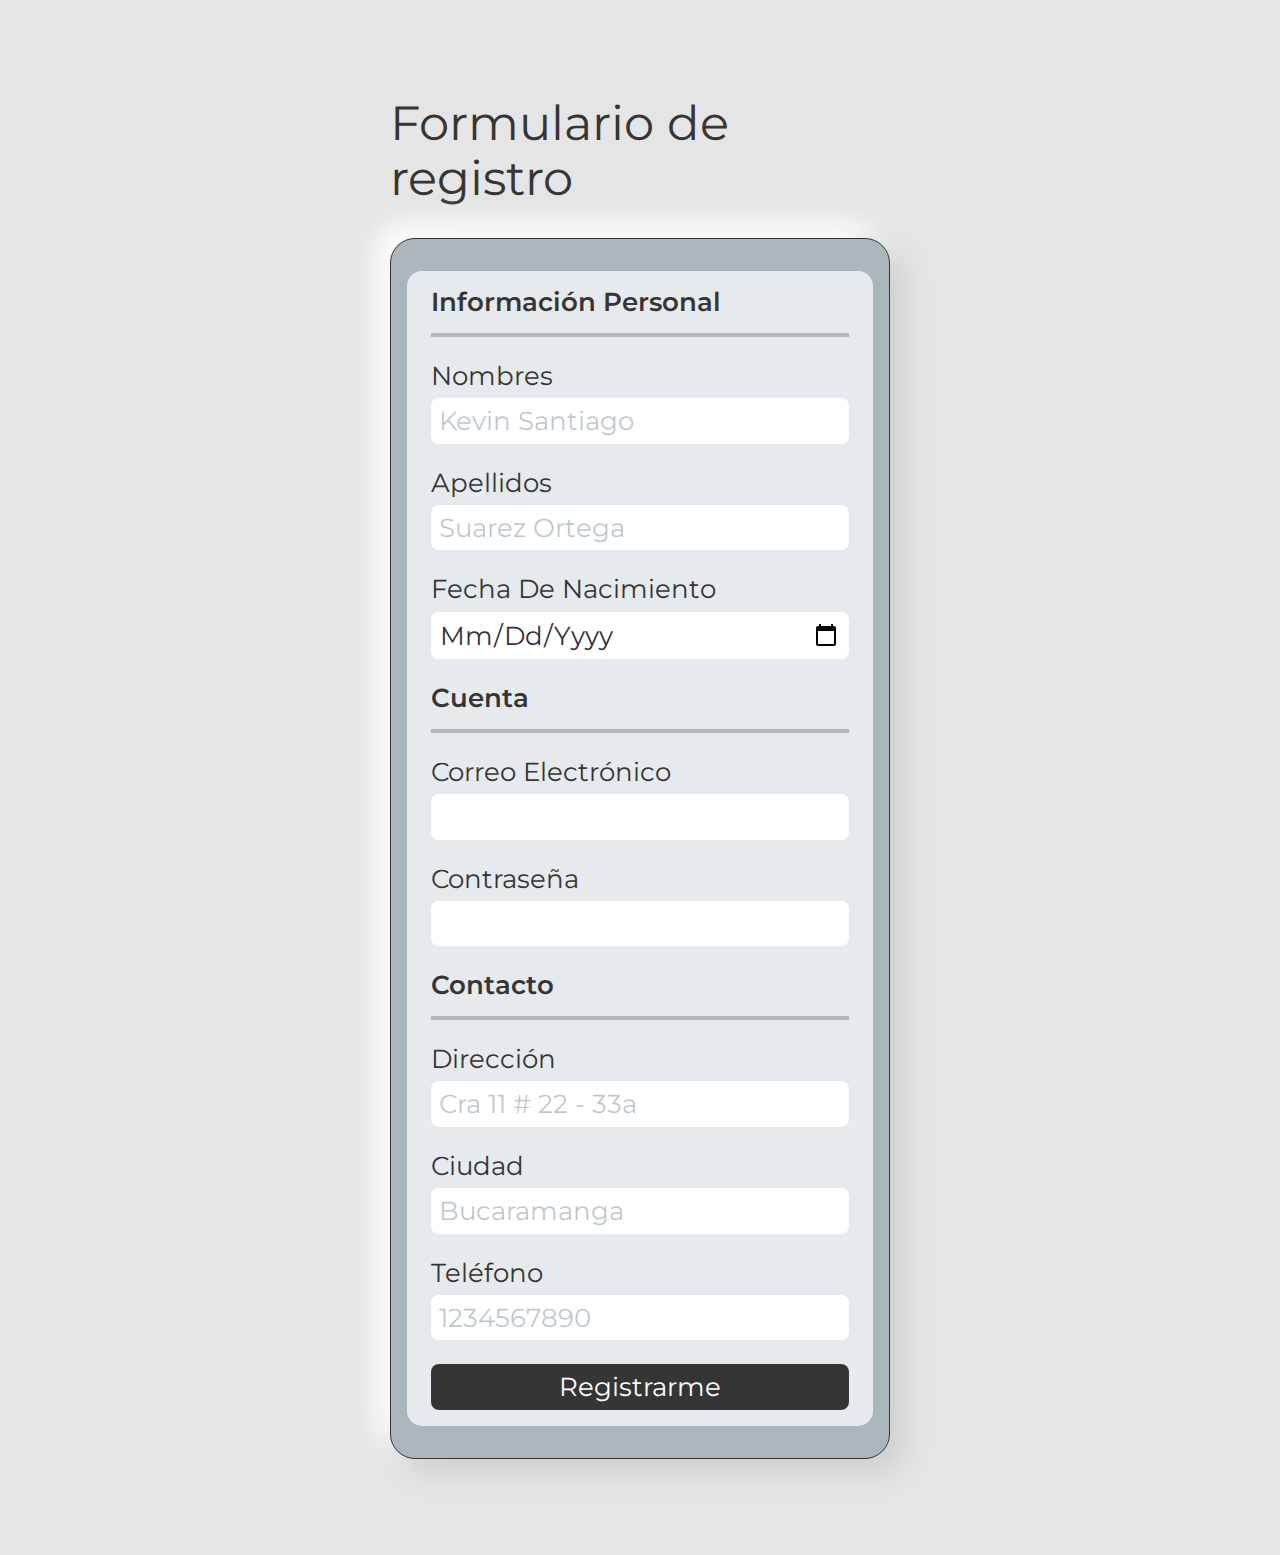
==== index.html @ daae6dbe "first commit" ====
<!DOCTYPE html>
<html lang="es">
<head>
    <meta charset="UTF-8">
    <meta http-equiv="X-UA-Compatible" content="IE=edge">
    <meta name="viewport" content="width=device-width, initial-scale=1">
    <title>Responsive register form page</title>
    <link rel="stylesheet" href="CSS/reset.css">
    <link rel="stylesheet" href="CSS/normalize.css">
    <link rel="stylesheet" href="main.css">
</head>
<body>

    <main>
        <div class="container-fluid">

            <div class="title">
                <h2>Formulario de registro</h2>
            </div>

            <div class="form__login">

                

                <div class="categoria__info__personal">
                    
                    <div class="formulario">

                        <div class="header">
                            <h2>Información personal</h2>
                        </div>

                        <hr>

                        <form action="">
                            <label for="nombre"><h2>Nombres</h2></label>
                            <input type="text" name="nombre" required minlength="10" maxlength="30" placeholder="Kevin Santiago">

                            <label for="apellido"><h2>Apellidos</h2></label>
                            <input type="text" name="apellido" required minlength="10" maxlength="30" placeholder="Suarez Ortega">

                            <label for="fechanacimiento"><h2>Fecha de nacimiento</h2></label>
                            <input type="date" name="fechanacimiento" required>

                            <div class="header">
                                <h2>Cuenta</h2>
                            </div>

                            <hr>

                            <label for="email">
                                <h2>Correo electrónico</h2>
                            </label>
                            <input type="email" name="email" required minlength="6" maxlength="30" >

                            <label for="contraseña">
                                <h2>Contraseña</h2>
                            </label>
                            <input type="password" name="contraseña" required minlength="8" maxlength="30" >

                            <div class="header">
                                <h2>Contacto</h2>
                            </div>

                            <hr>

                            <label for="direccion">
                                <h2>Dirección</h2>
                            </label>
                            <input type="text" name="direccion" required minlength="10" maxlength="60" placeholder="Cra 11 # 22 - 33a">

                            <label for="ciudad"><h2>Ciudad</h2></label>
                            <input list="ciudad" name="ciudad" placeholder="Bucaramanga" required>
                            <datalist id="ciudad">
                                <option value="Bucaramanga"></option>
                                <option value="Florida Blanca"></option>
                                <option value="Girón"></option>
                                <option value="Piedecuesta"></option>
                            </datalist>

                            <label for="telefono"><h2>Teléfono</h2></label>
                            <input type="tel" minlength="10" required placeholder="1234567890">

                            <button type="submit" name="registro"> Registrarme</button>
                        </form>
                    </div>

                </div>
            </div>
        </div>
    </main>

</body>
</html>
---- main.css ----
@import url('https://fonts.googleapis.com/css2?family=Montserrat:wght@400;600;800;900&display=swap');

    body{
        box-sizing: border-box;
        font-family: 'Montserrat', sans-serif;
        color: #353535;
        background-color: #e5e5e5;
    }

    hr{
        border: solid 2px rgba(40, 75, 99, 0.315);
        margin-bottom: 1.5rem;
    }

.container-fluid{
    display: flex;
    flex-direction: column;
    justify-content: center;
    align-items: center;
    height: auto;
    padding: 6rem 0;
    width: 100%;
}

.container-fluid .title{
    font-size: 3rem;
    width: 500px;
    margin-bottom: 2rem;
}

.container-fluid .form__login{
    display: flex;
    flex-direction: column;
    justify-content: space-between;
    align-items: center;
    padding: 2rem 1rem;
    width: 500px;
    height: auto;
    background-color: rgba(40, 75, 99, 0.315);
    border-radius: 15px;
    border-radius: 25px;
    box-shadow:  14px 14px 28px #cfcfcf,
                -14px -14px 28px #ffffff;
    border: solid 1px;
}

.container-fluid .form__login .categoria__info__personal{
    width: 100%;
    background-color: rgba(255, 255, 255, 0.719);
    padding: 1rem 1.5rem;
    border-radius: 15px;
    text-transform: capitalize;
    font-size: 1.6rem;
}

.categoria__info__personal .header {
    background-color: transparent;
    width: fit-content;
    font-weight: 600;
    border-radius: 5px;
    margin-bottom: 1rem;
    padding: 0;
}

.formulario input:placeholder-shown{
    color: rgba(40, 75, 99, 0.315);
}

.formulario input[type="text"]{
    background-color: #ffffff;
    width: 100%;
    margin-top: .5rem; margin-bottom: 1.5rem;
    padding: .5rem;
    border-radius: .5rem;
}

.formulario input[type="email"]{
    text-transform: initial;
    background-color: #ffffff;
    width: 100%;
    margin-top: .5rem; margin-bottom: 1.5rem;
    padding: .5rem;
    border-radius: .5rem;
}

.formulario input[type="password"]{
    text-transform: initial;
    background-color: #ffffff;
    width: 100%;
    margin-top: .5rem; margin-bottom: 1.5rem;
    padding: .5rem;
    border-radius: .5rem;
}

.formulario button{
    background-color: #353535;
    width: 100%;
    text-align: center;
    text-transform: capitalize;
    color: #ffffff;
    padding: .5rem;
    border-radius: .5rem;
    cursor: pointer;
    transition: .5s;
    transform: .5s;
}

.formulario button:hover{
    background-color: rgba(40, 75, 99, 0.315);
    transition: .5s all ease-in-out;
    transform: scale(1.05);
}

.formulario input[type="tel"]{
    text-transform: initial;
    background-color: #ffffff;
    width: 100%;
    margin-top: .5rem; margin-bottom: 1.5rem;
    padding: .5rem;
    border-radius: .5rem;
}

.formulario input[type="date"]{
    background-color: #ffffff;
    width: 100%;
    margin-top: .5rem; margin-bottom: 1.5rem;
    padding: .5rem;
    border-radius: .5rem;
}

input[name="ciudad"] {
  background-color: #ffffff;
    width: 100%;
    margin-top: .5rem; margin-bottom: 1.5rem;
    padding: .5rem;
    border-radius: .5rem;
}

@media screen and (max-width:500px) {
    .container-fluid .title{
    width: calc(100% - 2rem);
    margin-bottom: 2rem;
}
.container-fluid .form__login{
    width: calc(100% - 2rem);
    height: auto;
    background-color: rgba(40, 75, 99, 0.315);
}

.container-fluid .form__login .categoria__info__personal{
    padding: 1rem;
}



}
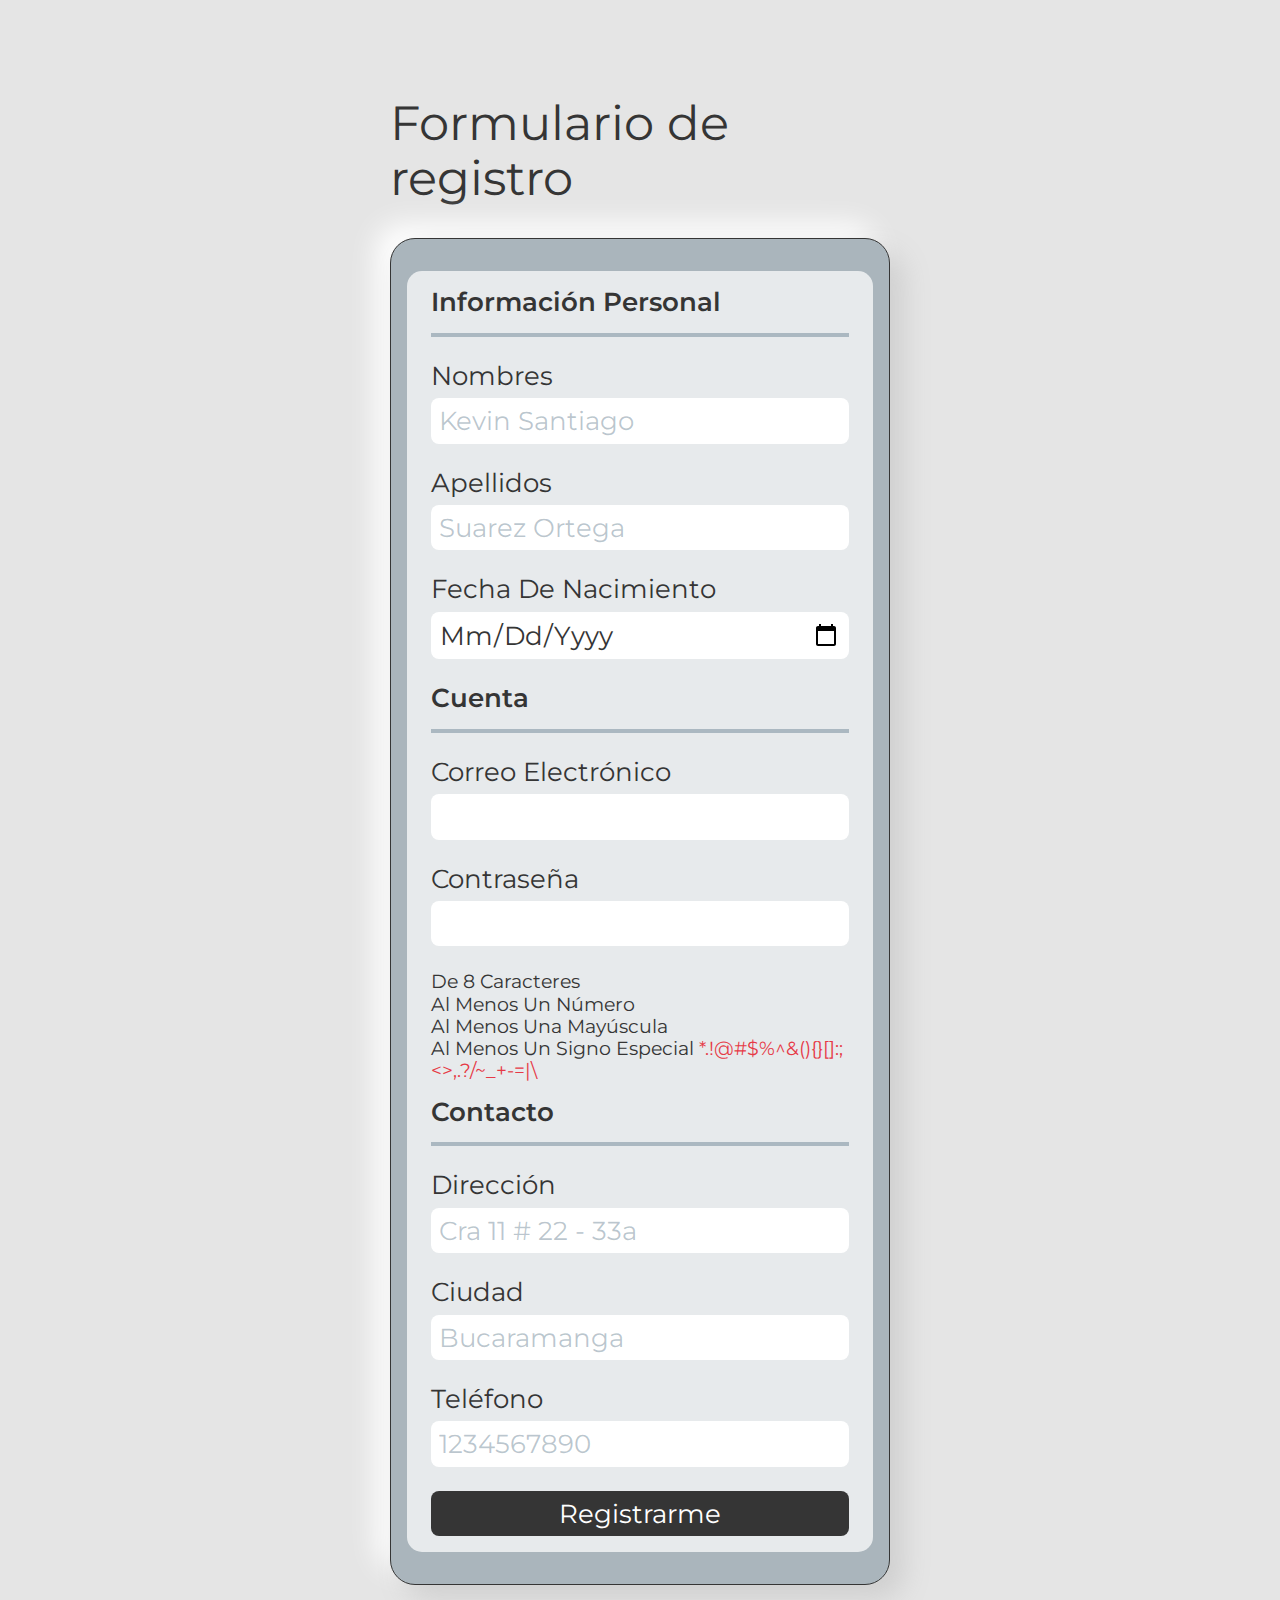
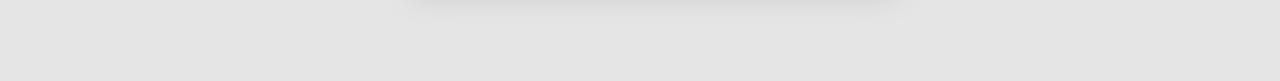
==== commit fc4b8615: "regex password" ====
--- a/index.html
+++ b/index.html
@@ -56,7 +56,23 @@
                             <label for="contraseña">
                                 <h2>Contraseña</h2>
                             </label>
-                            <input type="password" name="contraseña" required minlength="8" maxlength="30" >
+                            <input type="password" name="contraseña" required pattern="^(?=.*[a-z])(?=.*[A-Z])(?=.*[0-9])(?=.*[!@#$%^&*_=+-]).{8,12}$" >
+                            
+                            <div class="requirements">
+                                <ul>
+                                    <li>
+                                        <p>De 8 caracteres</p>
+                                    </li>
+
+                                    <li><p>Al menos un número</p></li>
+                                    <li>
+                                        <p>Al menos una mayúscula</p>
+                                    </li>
+                                    <li>
+                                        <p>Al menos un signo especial <span>*.!@#$%^&(){}[]:;<>,.?/~_+-=|\</span></p>
+                                    </li>
+                                </ul>
+                            </div>
 
                             <div class="header">
                                 <h2>Contacto</h2>
--- a/main.css
+++ b/main.css
@@ -42,6 +42,15 @@
     box-shadow:  14px 14px 28px #cfcfcf,
                 -14px -14px 28px #ffffff;
     border: solid 1px;
+}
+
+.formulario .requirements{
+    font-size: 1.2rem;
+    margin-bottom: 1rem;
+}
+
+.requirements span{
+    color: #e63946;
 }
 
 .container-fluid .form__login .categoria__info__personal{
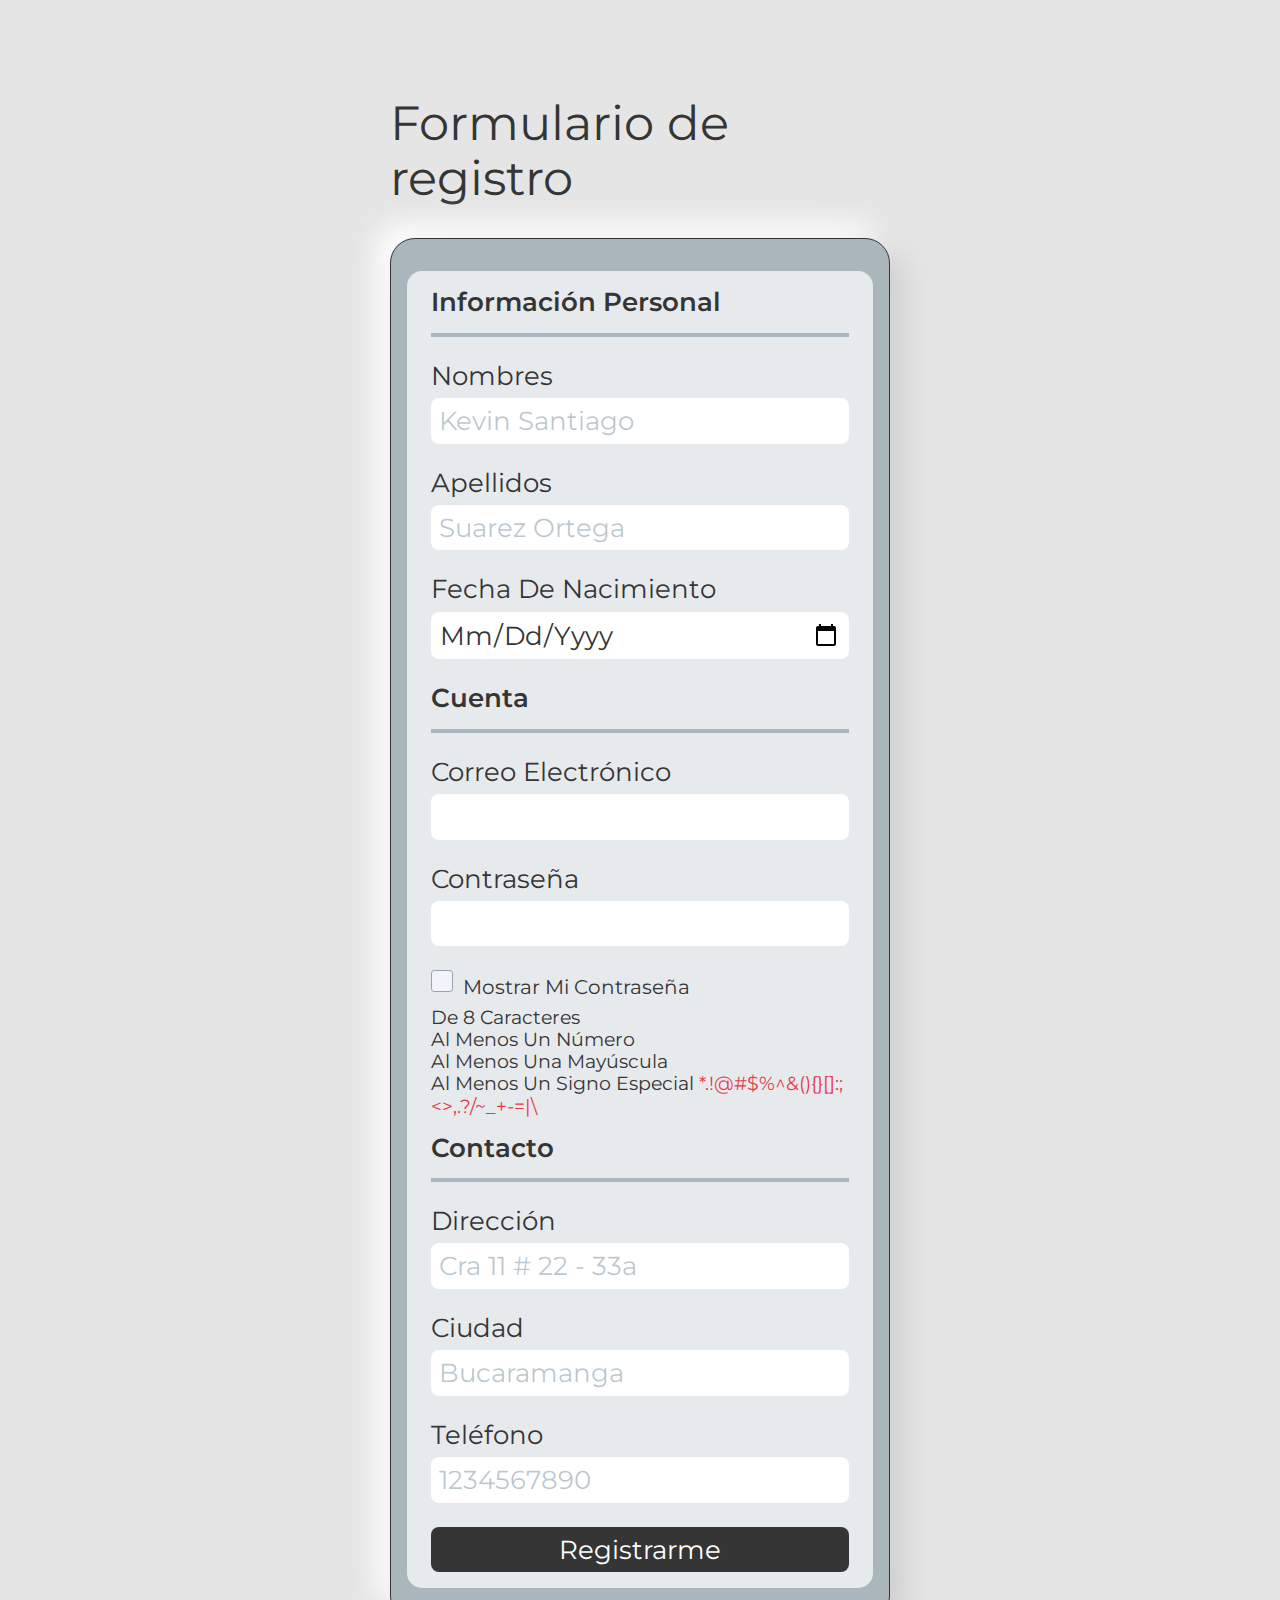
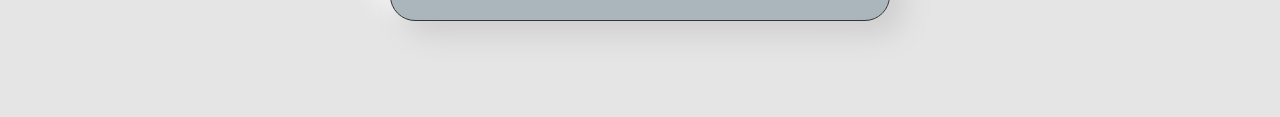
==== commit 4df982df: "add show password" ====
--- a/index.html
+++ b/index.html
@@ -32,15 +32,15 @@
 
                         <hr>
 
-                        <form action="">
+                        <form action="registro--completo.html">
                             <label for="nombre"><h2>Nombres</h2></label>
-                            <input type="text" name="nombre" required minlength="10" maxlength="30" placeholder="Kevin Santiago">
+                            <input type="text" name="nombre" required minlength="3" maxlength="30" placeholder="Kevin Santiago">
 
                             <label for="apellido"><h2>Apellidos</h2></label>
-                            <input type="text" name="apellido" required minlength="10" maxlength="30" placeholder="Suarez Ortega">
+                            <input type="text" name="apellido" required minlength="3" maxlength="30" placeholder="Suarez Ortega">
 
                             <label for="fechanacimiento"><h2>Fecha de nacimiento</h2></label>
-                            <input type="date" name="fechanacimiento" required>
+                            <input type="date" name="fechanacimiento" id="fechanacimiento" required>
 
                             <div class="header">
                                 <h2>Cuenta</h2>
@@ -56,7 +56,13 @@
                             <label for="contraseña">
                                 <h2>Contraseña</h2>
                             </label>
-                            <input type="password" name="contraseña" required pattern="^(?=.*[a-z])(?=.*[A-Z])(?=.*[0-9])(?=.*[!@#$%^&*_=+-]).{8,12}$" >
+                            <input type="password" name="contraseña" required pattern="^(?=.*[a-z])(?=.*[A-Z])(?=.*[0-9])(?=.*[!@#$%^&*_=+-]).{8,12}$" title="Más de 8 caracteres con al menos un número, una mayúscula y un signo especial" id="contraseña">
+
+                            <label class="b-contain">
+                                <span>Mostrar mi contraseña</span>
+                                <input type="checkbox" onclick="myFunction()"/>
+                                <div class="b-input"></div>
+                            </label>
                             
                             <div class="requirements">
                                 <ul>
@@ -106,5 +112,8 @@
         </div>
     </main>
 
+
+    <script src="main.js"></script>
+
 </body>
 </html>--- a/main.css
+++ b/main.css
@@ -75,6 +75,10 @@
     color: rgba(40, 75, 99, 0.315);
 }
 
+.formulario input[type="checkbox"]{
+    background-color: red;
+}
+
 .formulario input[type="text"]{
     background-color: #ffffff;
     width: 100%;
@@ -145,6 +149,139 @@
     border-radius: .5rem;
 }
 
+.b-contain *,
+.b-contain *::before,
+.b-contain *::after {
+  box-sizing: content-box !important;
+}
+
+.b-contain input {
+  position: absolute;
+  z-index: -1;
+  opacity: 0;
+}
+
+.b-contain span {
+  line-height: 0.72;
+  font-size: 1.25rem;
+  font-family: inherit;
+}
+
+.b-contain {
+  display: table;
+  position: relative;
+  padding-left: 2rem;
+  cursor: pointer;
+  margin-bottom: 0.4rem;
+}
+
+.b-contain input[type="checkbox"] ~ .b-input {
+  position: absolute;
+  top: 0;
+  left: 0;
+  height: 1.25rem;
+  width: 1.25rem;
+  background: #f1f5f9;
+  transition: background 250ms;
+  border: 1px solid #94a3b8;
+  border-radius: 0.2rem;
+}
+
+.b-contain input[type="radio"] ~ .b-input {
+  position: absolute;
+  top: 0;
+  left: 0;
+  height: 1.25rem;
+  width: 1.25rem;
+  background: #f1f5f9;
+  transition: background 250ms;
+  border: 1px solid #94a3b8;
+  border-radius: 3rem;
+}
+
+.b-contain input[type="checkbox"] ~ .b-input::after {
+  content: "";
+  position: absolute;
+  display: none;
+  left: 7px;
+  top: 3px;
+  width: 0.3rem;
+  height: 0.6rem;
+  border: solid #ffffff;
+  border-width: 0 2px 2px 0;
+  transition: background 250ms;
+  transform: rotate(45deg);
+}
+
+.b-contain input[type="radio"] ~ .b-input::after {
+  content: "";
+  position: absolute;
+  display: none;
+  left: 4px;
+  top: 4px;
+  width: 0.75rem;
+  height: 0.75rem;
+  border-radius: 3rem;
+  background: #ffffff;
+  transition: background 250ms;
+}
+
+.b-contain input[type="checkbox"]:disabled ~ .b-input::after {
+  border-color: #ffffff;
+}
+
+.b-contain input:checked ~ .b-input::after {
+  display: block;
+}
+
+.b-contain:hover input[type="checkbox"]:not([disabled]) ~ .b-input,
+.b-contain input[type="checkbox"]:focus ~ .b-input {
+  background: #e2e8f0;
+  border-color: #64748b;
+}
+
+.b-contain:hover input[type="radio"]:not([disabled]) ~ .b-input,
+.b-contain input[type="radio"]:focus ~ .b-input {
+  background: #e2e8f0;
+  border-color: #64748b;
+}
+
+.b-contain input:focus ~ .b-input {
+  box-shadow: 0 0 0 2px #60a5fa;
+}
+
+.b-contain input[type="checkbox"]:checked ~ .b-input {
+  background: #3b82f6;
+  border-color: #1d4ed8;
+}
+
+.b-contain input[type="radio"]:checked ~ .b-input {
+  background: #3b82f6;
+  border-color: #1d4ed8;
+}
+
+.b-contain input[type="checkbox"]:disabled ~ .b-input,
+.b-contain input[type="radio"]:disabled ~ .b-input {
+  opacity: 0.5;
+  cursor: not-allowed;
+}
+
+.b-contain input[type="radio"]:disabled ~ .b-input::after {
+  background: #ffffff;
+}
+
+.b-contain:hover input[type="checkbox"]:not([disabled]):checked ~ .b-input,
+.b-contain input[type="checkbox"]:checked:focus ~ .b-input {
+  background: #2563eb;
+  border-color: #1e40af;
+}
+
+.b-contain:hover input[type="radio"]:not([disabled]):checked ~ .b-input,
+.b-contain input[type="radio"]:checked:focus ~ .b-input {
+  background: #2563eb;
+  border-color: #1e40af;
+}
+
 @media screen and (max-width:500px) {
     .container-fluid .title{
     width: calc(100% - 2rem);
